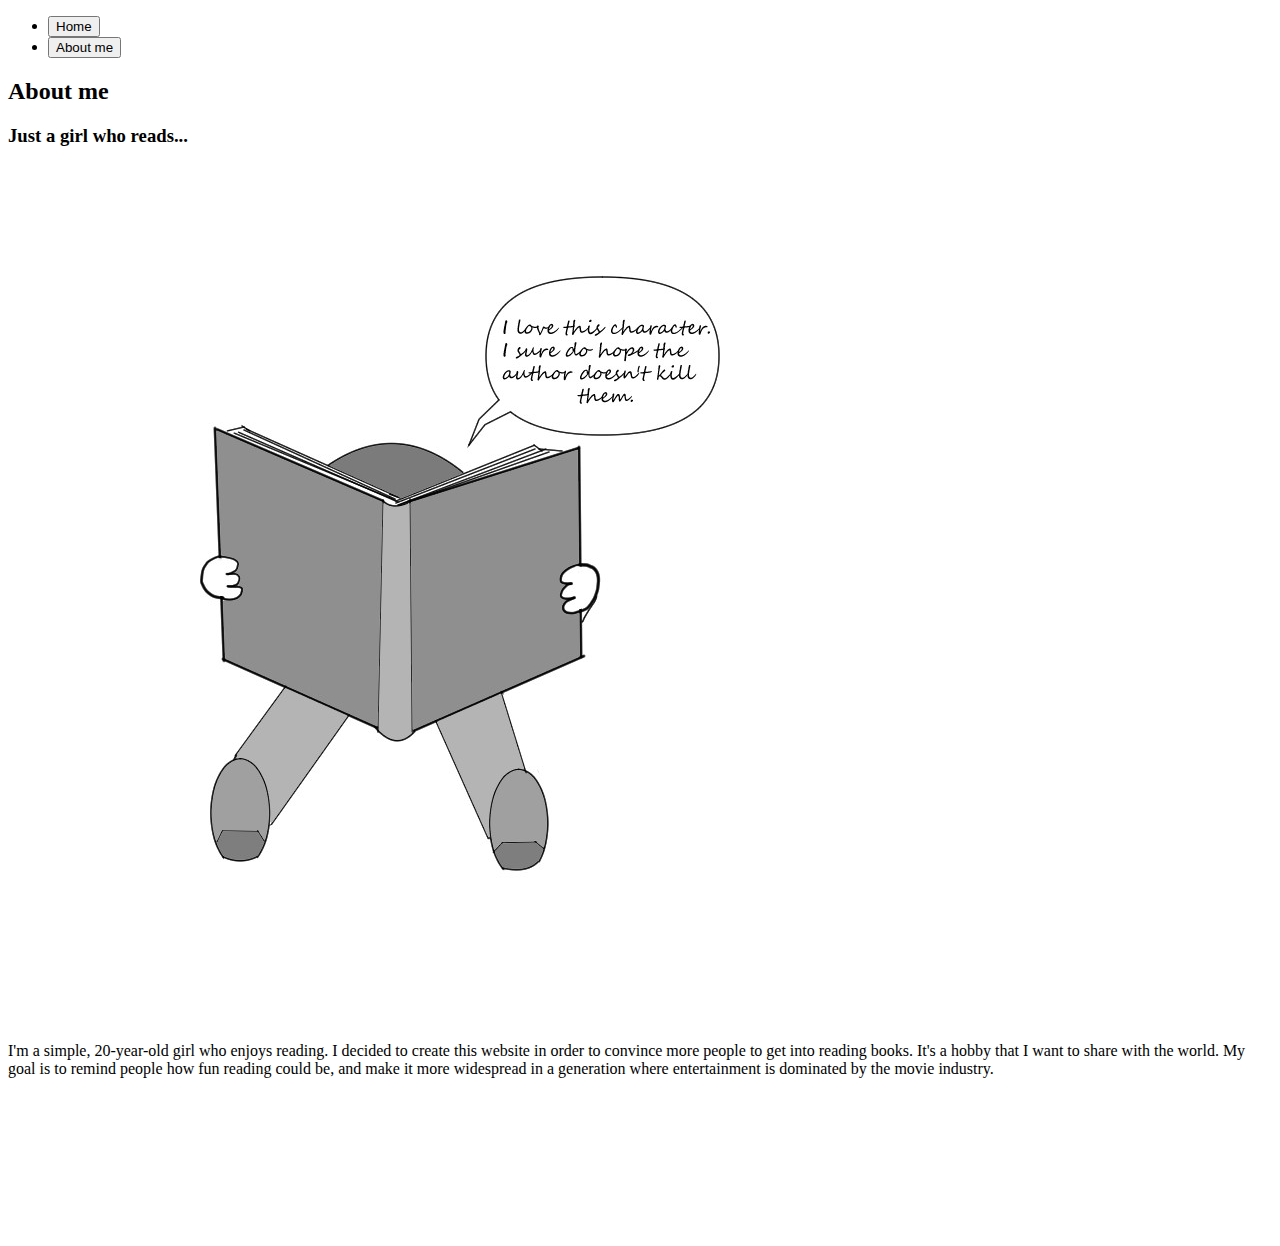
==== about-me.html @ 021f52ba "Added files" ====
<!DOCTYPE html>
<html lang="en" dir="ltr">
<head>
  <title>A Guide To Becoming An Avid Reader</title>
    <meta http-equiv="content-type" content="text/html; charset=utf-8">
  <link rel="stylesheet" type="text/css" href="css/about-me.css">
</head>
<body>
  <nav>
  <ul class="top">
    <li>
        <button class="Home" onclick="window.location.href = 'index.html';">Home</button>
      </li>
      <li>
        <button class="About" onclick="window.location.href = 'about-me.html';">About me</button>
      </li>
    </ul>
  </nav>
  <header>
  <h2>About me</h2>

  </header>
    <main>
      <section>
        <h3>Just a girl who reads...</h3>
        <img src="Images/pic12.jpg" alt="Me">
<p>I'm a simple, 20-year-old girl who enjoys reading. I decided to create this website in order to convince more people to get into reading books. It's a hobby that I want to share with the world. My goal is to remind people how fun reading could be, and make it more widespread in a generation where entertainment is dominated by the movie industry.</p>
<br>
<br>
<br>
<br>
<br>
<br>
<br>
<br>
</section>
</main>
</html>
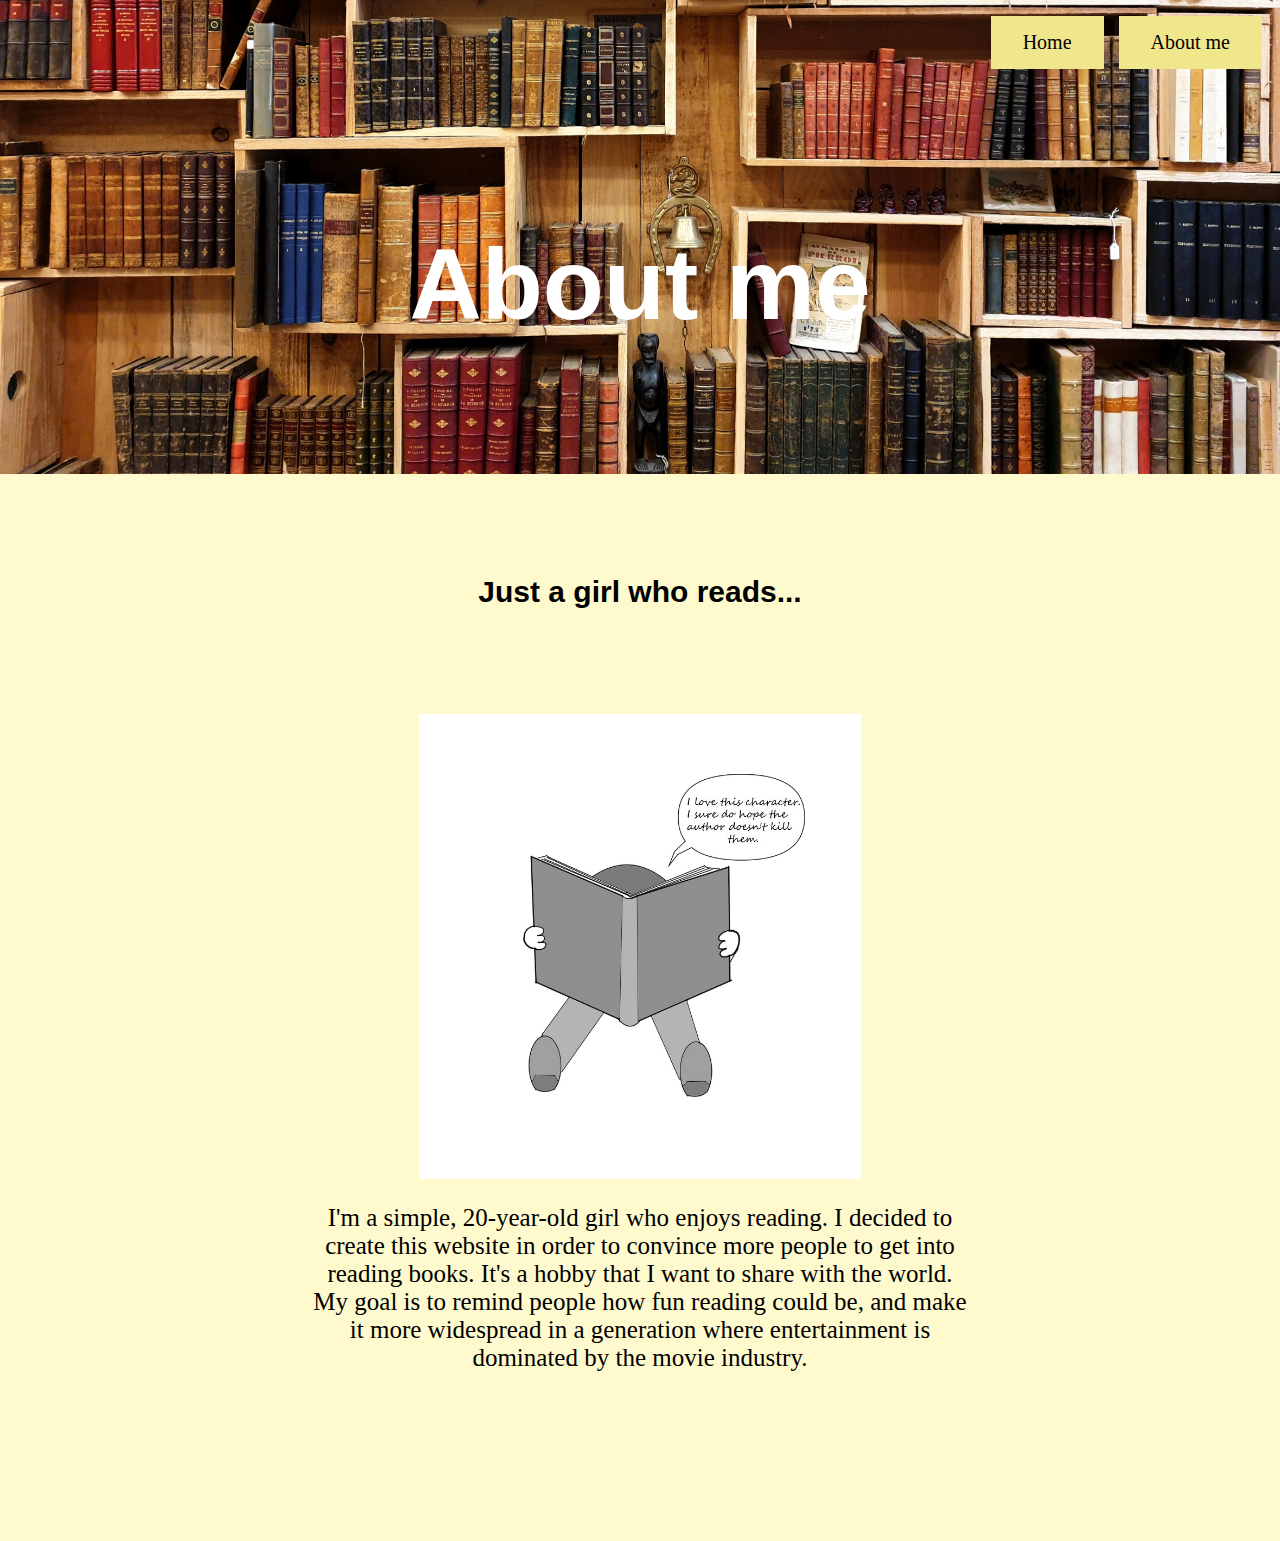
==== commit c5a6f8cb: "changed" ====
--- a/about-me.html
+++ b/about-me.html
@@ -3,7 +3,7 @@
 <head>
   <title>A Guide To Becoming An Avid Reader</title>
     <meta http-equiv="content-type" content="text/html; charset=utf-8">
-  <link rel="stylesheet" type="text/css" href="css/about-me.css">
+  <link href="CSS/about-me.css" type="text/css" rel="stylesheet">
 </head>
 <body>
   <nav>
--- a/CSS/about-me.css
+++ b/CSS/about-me.css
@@ -0,0 +1,33 @@
+ul.top {text-align: right;}
+h2 {padding:75px; font-family: Georgia, sans-serif; font-size: 100px; color: white; text-align: center;}
+h3 {padding:75px; font-family: Georgia, sans-serif; font-size: 30px; color: black; text-align: center;}
+li {display: inline;margin-right: 10px; font-size: 20px}
+p {color:black; text-align: center; font-size: 25px; font-family: 'garamond',serif; margin-right: 300px; margin-left: 300px;}
+body {background-color: lemonchiffon;}
+body {background-image: url("pic1.jpg"); height: 300px; background-position: center; background-repeat: no-repeat; background-size: cover; position: relative;}
+li {color: black}
+button.Home {background-color: khaki;
+  font-family:Georgia, serif;
+  border: none;
+  color: black;
+  padding: 15px 32px;
+  text-align: center;
+  text-decoration: none;
+  display: inline-block;
+  font-size: 20px;}
+  button.About {background-color: khaki;
+    font-family:Georgia, serif;
+    border: none;
+    color: black;
+    padding: 15px 32px;
+    text-align: center;
+    text-decoration: none;
+    display: inline-block;
+    font-size: 20px;}
+    button:hover {
+  background-color: #4CAF50;
+  color: white;}
+img{width: 275px;text-align: center;display:block; margin-left: auto; margin-right: auto; width: 35%}
+@media screen and (min-width: 2000px) {
+  body {
+    background-color: peachpuff;}}
